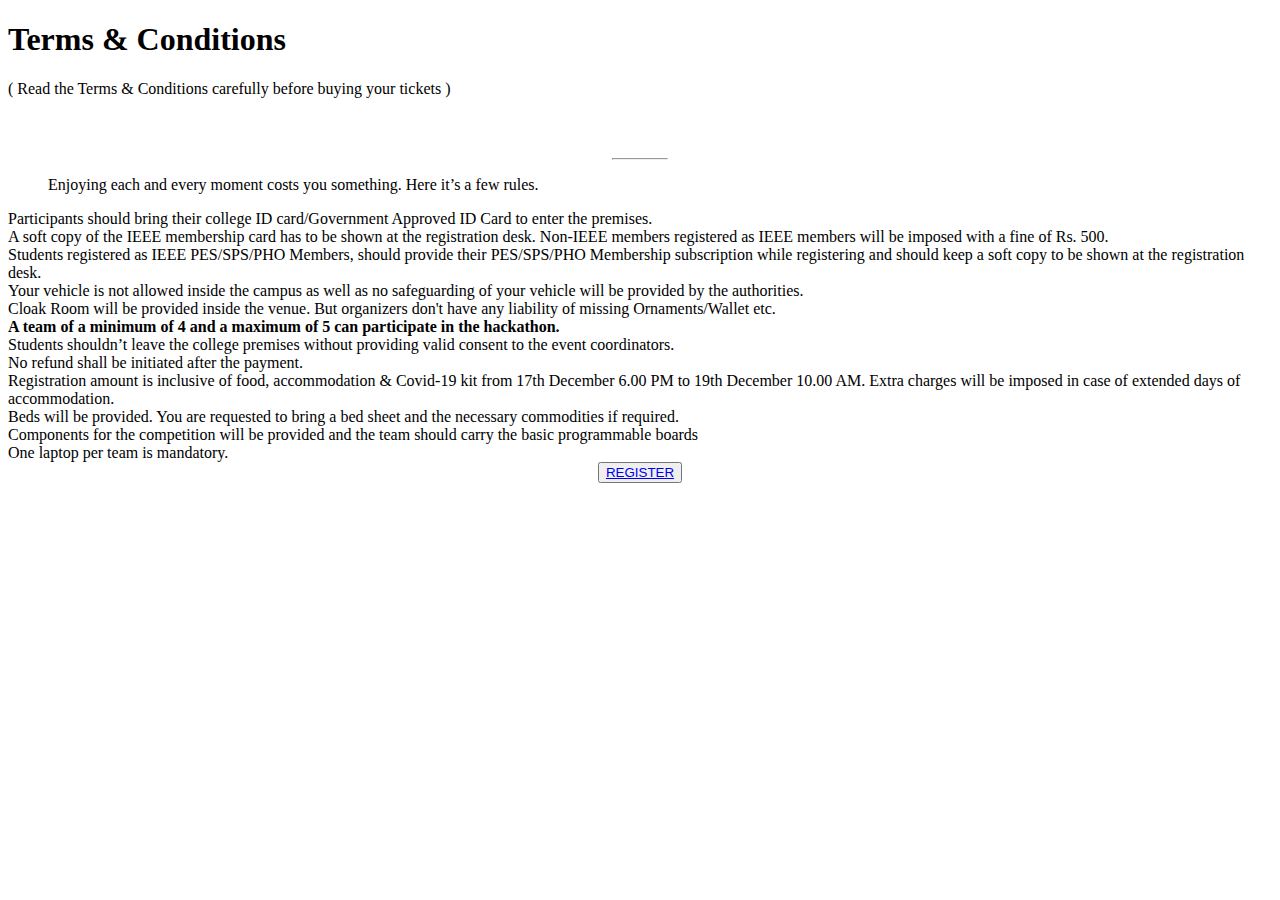
==== terms.html @ 915b9de9 "Create terms.html" ====
<!DOCTYPE html>
<html lang="en">
<head>
    <meta charset="UTF-8">
    <meta name="viewport" content="width=device-width, initial-scale=1.0">
    <title>Terms and Conditions</title>
    <link rel="stylesheet" href="style1.css">
</head>
<body>
    <div class="Terms">
        <h1>Terms & Conditions</h1>
        <p>( Read the Terms & Conditions  carefully before buying your tickets  )</p>
        
        <br>
        <br>
        <hr width="54.6875vw">

        <ul> Enjoying each and every moment costs you something. Here it’s a few rules.</ul>
        <li>
            Participants should bring their college ID card/Government Approved ID Card to enter the premises.
        </li>
        <li> 
            A soft copy of the IEEE membership card has to be shown at the registration desk. Non-IEEE members registered as IEEE members will be imposed with a fine of Rs. 500.
        </li>
        <li>
            Students registered as IEEE PES/SPS/PHO Members, should provide their PES/SPS/PHO Membership subscription while registering and should keep a soft copy to be shown at the registration desk.
        </li>
        <li>
            Your vehicle is not allowed inside the campus as well as no safeguarding of your vehicle will be provided by the authorities.
        </li>
        <li>
            Cloak Room will be provided inside the venue. But organizers don't have any liability of missing Ornaments/Wallet etc.
        </li>
        <li>
        <b>

        
                A team of a minimum of 4 and a maximum of 5 can participate in the hackathon.
            </b>    
        </li>
        <li>
            Students shouldn’t leave the college premises without providing valid consent to the event coordinators.    
        </li>

        <li>
            No refund shall be initiated after the payment.
        </li>
        <li>
            Registration amount is inclusive of food, accommodation & Covid-19 kit from 17th December 6.00 PM to 19th December 10.00 AM. Extra charges will be imposed in case of extended days of accommodation.
        </li>
        <li>
            Beds will be provided. You are requested to bring a bed sheet and the necessary commodities if required.
        </li>
        <li>
            Components for the competition will be provided and the team should carry the basic programmable boards
        </li>
        <li>
            One laptop per team is mandatory.
        </li>
      <center>
        <button class="btn" style="text-decoration: none;"> <a href="index.html"> REGISTER </a></button>

      </center>
    </div>
</body>
</html>
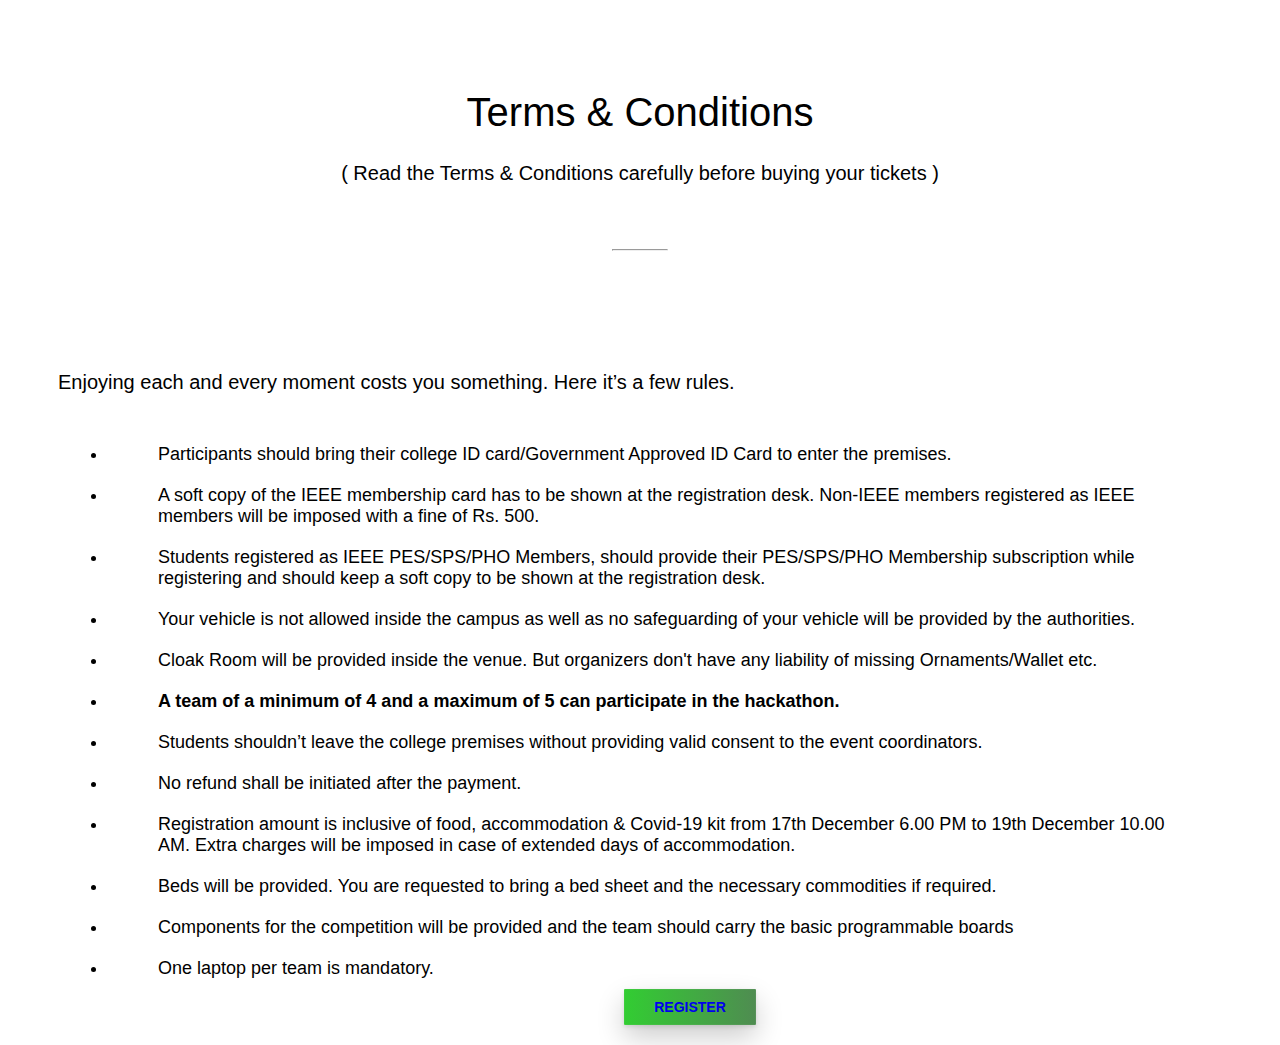
==== commit f090d8e2: "Add files via upload" ====
--- a/terms.html
+++ b/terms.html
@@ -1,66 +1,66 @@
-<!DOCTYPE html>
-<html lang="en">
-<head>
-    <meta charset="UTF-8">
-    <meta name="viewport" content="width=device-width, initial-scale=1.0">
-    <title>Terms and Conditions</title>
-    <link rel="stylesheet" href="style1.css">
-</head>
-<body>
-    <div class="Terms">
-        <h1>Terms & Conditions</h1>
-        <p>( Read the Terms & Conditions  carefully before buying your tickets  )</p>
-        
-        <br>
-        <br>
-        <hr width="54.6875vw">
-
-        <ul> Enjoying each and every moment costs you something. Here it’s a few rules.</ul>
-        <li>
-            Participants should bring their college ID card/Government Approved ID Card to enter the premises.
-        </li>
-        <li> 
-            A soft copy of the IEEE membership card has to be shown at the registration desk. Non-IEEE members registered as IEEE members will be imposed with a fine of Rs. 500.
-        </li>
-        <li>
-            Students registered as IEEE PES/SPS/PHO Members, should provide their PES/SPS/PHO Membership subscription while registering and should keep a soft copy to be shown at the registration desk.
-        </li>
-        <li>
-            Your vehicle is not allowed inside the campus as well as no safeguarding of your vehicle will be provided by the authorities.
-        </li>
-        <li>
-            Cloak Room will be provided inside the venue. But organizers don't have any liability of missing Ornaments/Wallet etc.
-        </li>
-        <li>
-        <b>
-
-        
-                A team of a minimum of 4 and a maximum of 5 can participate in the hackathon.
-            </b>    
-        </li>
-        <li>
-            Students shouldn’t leave the college premises without providing valid consent to the event coordinators.    
-        </li>
-
-        <li>
-            No refund shall be initiated after the payment.
-        </li>
-        <li>
-            Registration amount is inclusive of food, accommodation & Covid-19 kit from 17th December 6.00 PM to 19th December 10.00 AM. Extra charges will be imposed in case of extended days of accommodation.
-        </li>
-        <li>
-            Beds will be provided. You are requested to bring a bed sheet and the necessary commodities if required.
-        </li>
-        <li>
-            Components for the competition will be provided and the team should carry the basic programmable boards
-        </li>
-        <li>
-            One laptop per team is mandatory.
-        </li>
-      <center>
-        <button class="btn" style="text-decoration: none;"> <a href="index.html"> REGISTER </a></button>
-
-      </center>
-    </div>
-</body>
-</html>
+<!DOCTYPE html>
+<html lang="en">
+<head>
+    <meta charset="UTF-8">
+    <meta name="viewport" content="width=device-width, initial-scale=1.0">
+    <title>Terms and Conditions</title>
+    <link rel="stylesheet" href="style1.css">
+</head>
+<body>
+    <div class="Terms">
+        <h1>Terms & Conditions</h1>
+        <p>( Read the Terms & Conditions  carefully before buying your tickets  )</p>
+        
+        <br>
+        <br>
+        <hr width="54.6875vw">
+
+        <ul> Enjoying each and every moment costs you something. Here it’s a few rules.</ul>
+        <li>
+            Participants should bring their college ID card/Government Approved ID Card to enter the premises.
+        </li>
+        <li> 
+            A soft copy of the IEEE membership card has to be shown at the registration desk. Non-IEEE members registered as IEEE members will be imposed with a fine of Rs. 500.
+        </li>
+        <li>
+            Students registered as IEEE PES/SPS/PHO Members, should provide their PES/SPS/PHO Membership subscription while registering and should keep a soft copy to be shown at the registration desk.
+        </li>
+        <li>
+            Your vehicle is not allowed inside the campus as well as no safeguarding of your vehicle will be provided by the authorities.
+        </li>
+        <li>
+            Cloak Room will be provided inside the venue. But organizers don't have any liability of missing Ornaments/Wallet etc.
+        </li>
+        <li>
+        <b>
+
+        
+                A team of a minimum of 4 and a maximum of 5 can participate in the hackathon.
+            </b>    
+        </li>
+        <li>
+            Students shouldn’t leave the college premises without providing valid consent to the event coordinators.    
+        </li>
+
+        <li>
+            No refund shall be initiated after the payment.
+        </li>
+        <li>
+            Registration amount is inclusive of food, accommodation & Covid-19 kit from 17th December 6.00 PM to 19th December 10.00 AM. Extra charges will be imposed in case of extended days of accommodation.
+        </li>
+        <li>
+            Beds will be provided. You are requested to bring a bed sheet and the necessary commodities if required.
+        </li>
+        <li>
+            Components for the competition will be provided and the team should carry the basic programmable boards
+        </li>
+        <li>
+            One laptop per team is mandatory.
+        </li>
+      <center>
+        <button class="btn" style="text-decoration: none;"> <a href="index.html"> REGISTER </a></button>
+
+      </center>
+    </div>
+</body>
+</html>--- a/style1.css
+++ b/style1.css
@@ -0,0 +1,67 @@
+.Terms{
+    background-color: white;
+    font-family:'Segoe UI', Tahoma, Geneva,sans-serif;
+
+    
+    }
+    a{
+        text-decoration: none;
+    }
+    
+    .Terms h1{
+        margin-top:10vh;
+    font-size: 40px;
+    font-weight: 500;
+    text-align: center;
+    font-weight: 500    ;
+    }
+    .Terms p{
+        font-size: 20px;
+        text-align: center;
+    }
+    
+    ul{
+        padding:100px 50px 10px  50px ;
+        font-size: 20px;
+ 
+    }
+
+    li{
+        margin-left:100px;
+        margin-right: 100px;
+        padding-left:50px ;
+        padding-top: 20px;
+        font-size: 18px;
+    }
+    
+    
+    
+    @import url('https://fonts.googleapis.com/css2?family=Bebas+Neue&family=Koulen&family=Lato&family=Nunito&family=Playfair+Display:ital@1&family=Prata&family=Raleway:ital,wght@1,100&family=Roboto&family=Roboto+Condensed&family=Teko&display=swap');
+
+    .btn{
+    
+    font-family: Roboto, sans-serif;
+    font-weight: 600;
+    font-size: 14px;
+    margin: 10px 20px 20px 120px;
+    color: #fff;
+    background: linear-gradient(90deg, #32cd32 0%, #4f8c51 100%);
+    padding: 10px 30px;
+    border: none;
+    box-shadow: rgba(0, 0, 0, 0.2) 0px 12px 28px 0px, rgba(0, 0, 0, 0.1) 0px 2px 4px 0px, rgba(255, 255, 255, 0.05) 0px 0px 0px 1px inset;
+    border-radius: 1px;
+    transition : 1271ms;
+    display: flex;
+    flex-direction: row;
+    align-items: center;
+    cursor: pointer;
+    text-transform: uppercase;
+    
+    }
+    
+    .btn:hover{
+    padding: 10px 42px;
+    background: linear-gradient(90deg, #32cd32 0%, #4f8c51 100%);
+    color: white;
+    border: none;
+    }